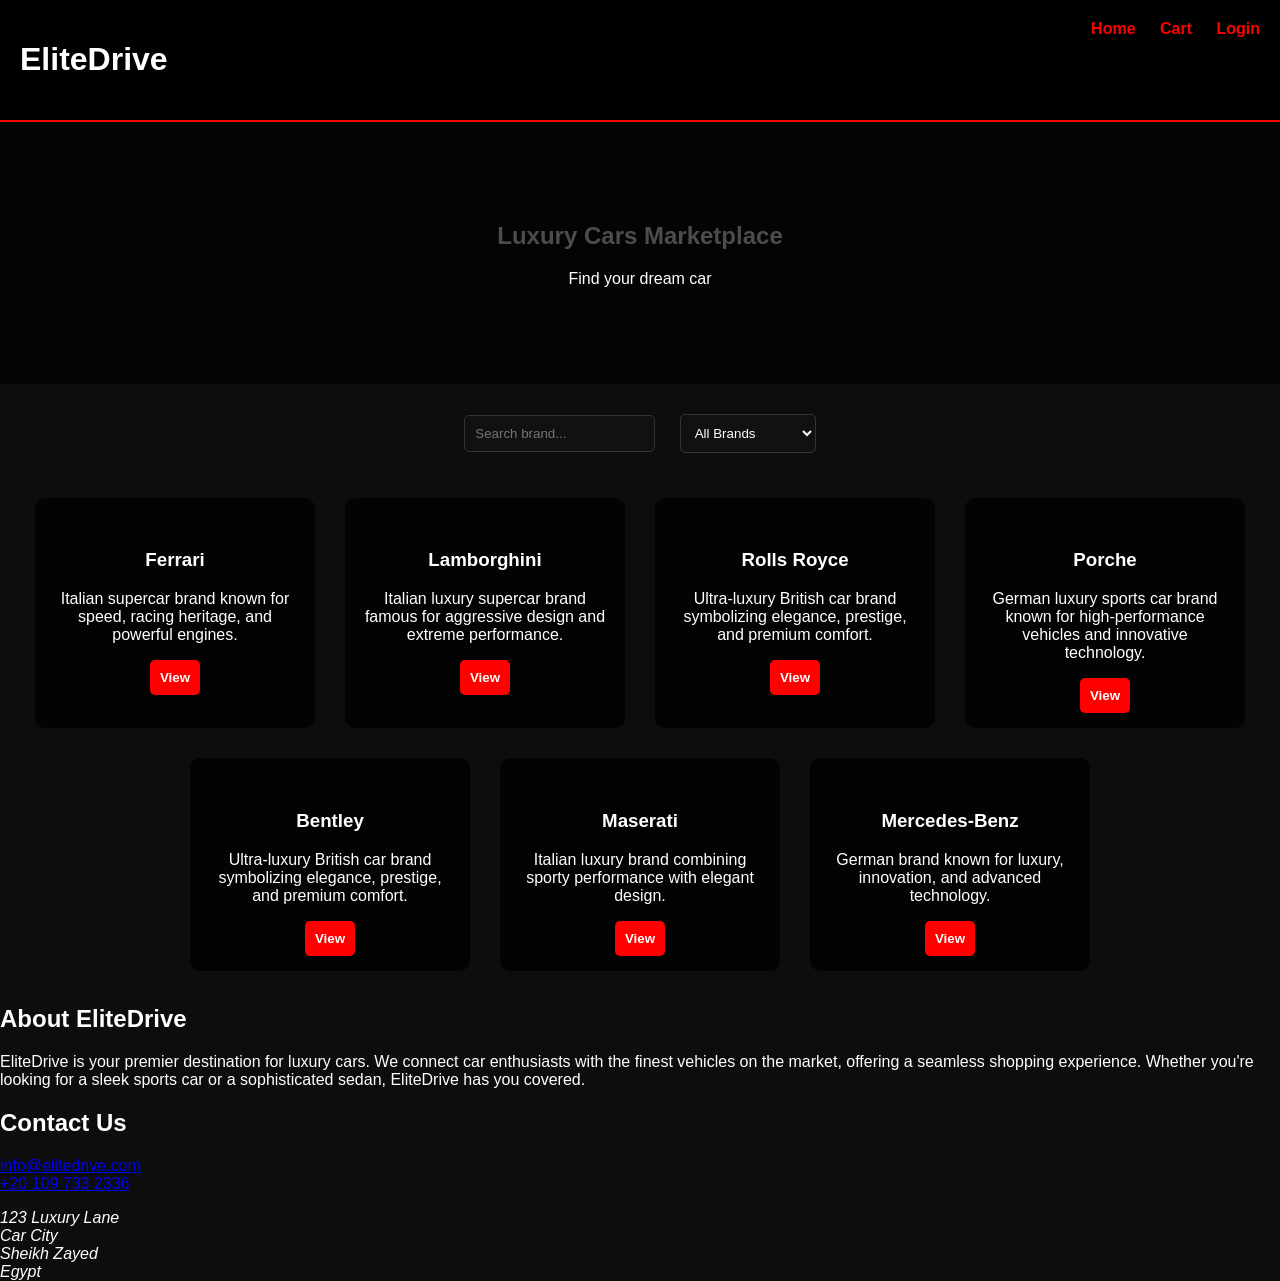
==== index.html @ 97736a83 "first version of EliteDrive" ====
<!DOCTYPE html>
<html lang="en">
<head>
    <meta charset="UTF-8">
    <title>EliteDrive</title>
    <link rel="stylesheet" href="style.css">
    
</head>
<body>

<header>
    <h1>EliteDrive</h1>
    <nav>
        <a href="home.html">Home</a>
       <a href="cart.html">Cart</a>
        <a href="login.html">Login</a>
    </nav>
</header>

<section class="hero">
    <h2>Luxury Cars Marketplace</h2>
    <p>Find your dream car</p>
</section>

<section class="filters">
    <input type="text" placeholder="Search brand...">
    <select>
        <option>All Brands</option>
        <option>Ferrari</option>
        <option>Lamborghini</option>
        <option>Rolls Royce</option>
        <option>Porche</option>
        <option>Bentley</option>
        <option>Maserati</option>
        <option>Mercedes-Benz</option>
    </select>
</section>

<section class="cars">

    <div class="car-card">
        <img src="https://images.unsplash.com/photo-1576020111856-ac48d70c5a04?q=80&w=387&auto=format&fit=crop&ixlib=rb-4.1.0&ixid=M3wxMjA3fDB8MHxwaG90by1wYWdlfHx8fGVufDB8fHx8fA%3D%3D"  alt="">
        <h3>Ferrari</h3>
        <p>Italian supercar brand known for speed, racing heritage, and powerful engines.</p>
        <button onclick="viewCar('ferrari.html')">View</button>
    </div>

    <div class="car-card">
        <img src="https://images.unsplash.com/photo-1619304290984-9345b8788868?q=80&w=387&auto=format&fit=crop&ixlib=rb-4.1.0&ixid=M3wxMjA3fDB8MHxwaG90by1wYWdlfHx8fGVufDB8fHx8fA%3D%3D" alt="">
        <h3>Lamborghini</h3>
        <p>Italian luxury supercar brand famous for aggressive design and extreme performance.</p>
        <button onclick="viewCar('lamborghini.html')">View</button>
    </div>

    <div class="car-card">
        <img src="https://images.unsplash.com/photo-1677552072881-e343a1a5cde3?w=500&auto=format&fit=crop&q=60&ixlib=rb-4.1.0&ixid=M3wxMjA3fDB8MHxzZWFyY2h8Nnx8cm9sbHMlMjByb3ljZSUyMGxvZ298ZW58MHx8MHx8fDA%3D" alt="">
        <h3>Rolls Royce </h3>
        <p>Ultra-luxury British car brand symbolizing elegance, prestige, and premium comfort.</p>
        <button onclick="viewCar()">View</button>
    </div>
     
     <div class="car-card">
        <img src="https://images.unsplash.com/photo-1668261833238-fdce0c265ab5?w=500&auto=format&fit=crop&q=60&ixlib=rb-4.1.0&ixid=M3wxMjA3fDB8MHxzZWFyY2h8NHx8cG9yY2hlJTIwbG9nb3xlbnwwfHwwfHx8MA%3D%3D" alt="">
        <h3>Porche</h3>
        <p>German luxury sports car brand known for high-performance vehicles and innovative technology.</p>
        <button onclick="viewCar()">View</button>
    </div>

    
    <div class="car-card">
        <img src="https://images.unsplash.com/photo-1647156460624-09e32880030b?w=500&auto=format&fit=crop&q=60&ixlib=rb-4.1.0&ixid=M3wxMjA3fDB8MHxzZWFyY2h8Nnx8QmVudGxleSUyMGxvZ298ZW58MHx8MHx8fDA%3D" alt="">
        <h3>Bentley</h3>
        <p>Ultra-luxury British car brand symbolizing elegance, prestige, and premium comfort.</p>
        <button onclick="viewCar()">View</button>
    </div>


  <div class="car-card">
        <img src="https://images.unsplash.com/photo-1575888786917-b44d13889747?w=500&auto=format&fit=crop&q=60&ixlib=rb-4.1.0&ixid=M3wxMjA3fDB8MHxzZWFyY2h8MjB8fE1hc2VyYXRpJTIwbG9nb3xlbnwwfHwwfHx8MA%3D%3D" alt="">
        <h3>Maserati</h3>
        <p>Italian luxury brand combining sporty performance with elegant design.</p>
        <button onclick="viewCar()">View</button>
    </div>

    
  <div class="car-card">
        <img src="https://images.unsplash.com/photo-1645355082045-c540c1b8fd1e?w=500&auto=format&fit=crop&q=60&ixlib=rb-4.1.0&ixid=M3wxMjA3fDB8MHxzZWFyY2h8OHx8TWVyY2VkZXMtQmVueiUyMGxvZ298ZW58MHx8MHx8fDA%3D" alt="">
        <h3>Mercedes-Benz</h3>
        <p>German brand known for luxury, innovation, and advanced technology.</p>
        <button onclick="viewCar()">View</button>
    </div>



</section>

<section>   
    <h2>About EliteDrive</h2>
    <p>EliteDrive is your premier destination for luxury cars. We connect car enthusiasts with the finest vehicles on the market, offering a seamless shopping experience. Whether you're looking for a sleek sports car or a sophisticated sedan, EliteDrive has you covered.</p>  
</section>

<section>
    <h2>Contact Us</h2>
   <p>
  <a href="mailto:info@elitedrive.com">info@elitedrive.com</a><br>
  <a href="tel:+201097332336">+20 109 733 2336</a>
</p>
    <address>
  123 Luxury Lane<br>
  Car City<br>
  Sheikh Zayed<br>
  Egypt
</address>
</section>

<script src="script.js"></script>
</body>
</html>
---- style.css ----
body {
    margin: 0;
    font-family: Arial;
    background: #0d0d0d;
    color: white;
}

/* HEADER */
header {
    display: flex;
    justify-content: space-between;
    padding: 20px;
    background: black;
    border-bottom: 2px solid red;
}

nav a {
    margin-left: 20px;
    color: red;
    text-decoration: none;
    font-weight: bold;
    transition: 0.3s;
}

nav a:hover {
    color: white;
}

/* HERO SECTION */
.hero {
    text-align: center;
    padding: 80px;
    background: url('https://images.unsplash.com/photo-1493238792000-8113da705763') no-repeat center;
    background-size: cover;
    position: relative;
}

.hero::before {
    content: "";
    position: absolute;
    top: 0;
    left: 0;
    width: 100%;
    height: 100%;
    background: rgba(0,0,0,0.7);
}

.hero h1, .hero p {
    position: relative;
    z-index: 1;
}

.hero h1 {
    color: red;
}

/* FILTERS */
.filters {
    padding: 20px;
    text-align: center;
    color: gray;
}

.filters input, 
.filters select {
    padding: 10px;
    margin: 10px;
    background: #111;
    border: 1px solid #333;
    color: white;
    border-radius: 5px;
}

.filters input:focus,
.filters select:focus {
    border-color: red;
    outline: none;
}

/* CAR GRID */
.cars {
    display: flex;
    justify-content: center;
    flex-wrap: wrap;
}

/* CAR CARD */
.car-card {
    background: rgba(0, 0, 0, 0.8);
    margin: 15px;
    padding: 15px;
    width: 250px;
    text-align: center;
    border-radius: 10px;
    transition: 0.3s;
}

.car-card:hover {
    transform: scale(1.05);
    box-shadow: 0 0 15px rgba(255, 0, 0, 0.4);
}

.car-card img {
    width: 100%;
    border-radius: 10px;
}

/* BUTTON */
button {
    padding: 10px;
    background: red;
    border: none;
    cursor: pointer;
    color: white;
    font-weight: bold;
    border-radius: 5px;
    transition: 0.3s;
}

button:hover {
    background: white;
    color: black;
}
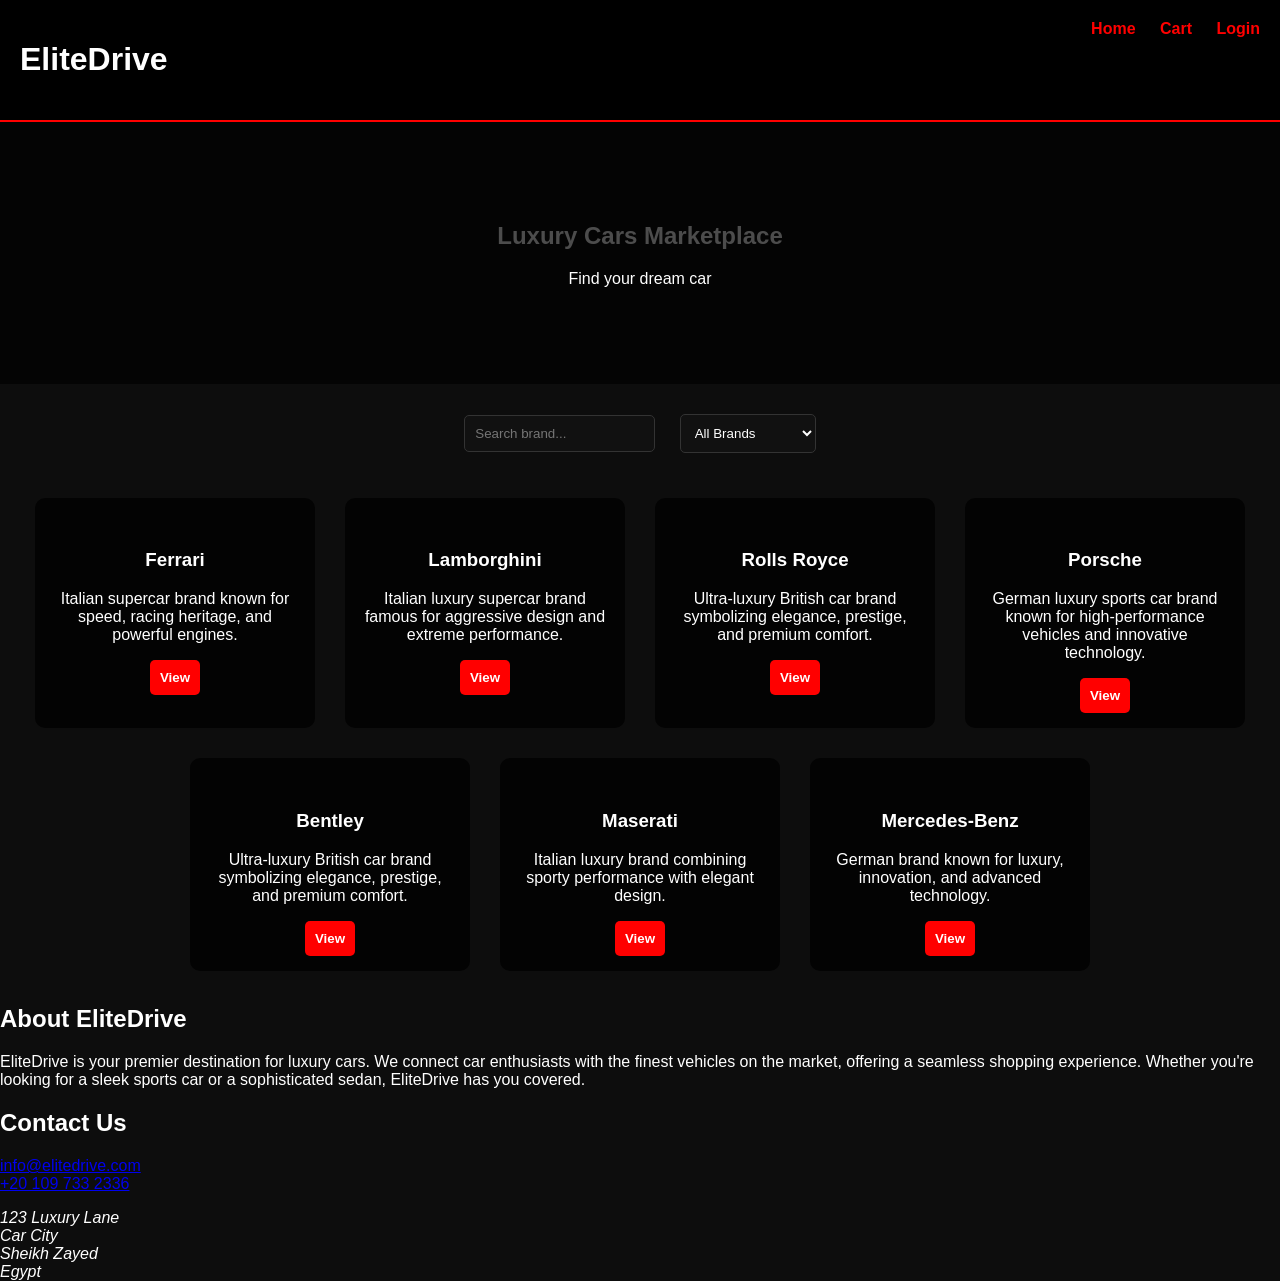
==== commit eea2e39e: "git push" ====
--- a/index.html
+++ b/index.html
@@ -24,16 +24,16 @@
 
 <section class="filters">
     <input type="text" placeholder="Search brand...">
-    <select>
-        <option>All Brands</option>
-        <option>Ferrari</option>
-        <option>Lamborghini</option>
-        <option>Rolls Royce</option>
-        <option>Porche</option>
-        <option>Bentley</option>
-        <option>Maserati</option>
-        <option>Mercedes-Benz</option>
-    </select>
+    <select onchange="goToBrand(this.value)">
+    <option value="">All Brands</option>
+    <option value="ferrari.html">Ferrari</option>
+    <option value="lamborghini.html">Lamborghini</option>
+    <option value="RollsRoyce.html">Rolls Royce</option>
+    <option value="Porsche.html">Porsche</option>
+    <option value="bentley.html">Bentley</option>
+    <option value="maserati.html">Maserati</option>
+    <option value="mercedes.html">Mercedes-Benz</option>
+</select>
 </section>
 
 <section class="cars">
@@ -56,14 +56,14 @@
         <img src="https://images.unsplash.com/photo-1677552072881-e343a1a5cde3?w=500&auto=format&fit=crop&q=60&ixlib=rb-4.1.0&ixid=M3wxMjA3fDB8MHxzZWFyY2h8Nnx8cm9sbHMlMjByb3ljZSUyMGxvZ298ZW58MHx8MHx8fDA%3D" alt="">
         <h3>Rolls Royce </h3>
         <p>Ultra-luxury British car brand symbolizing elegance, prestige, and premium comfort.</p>
-        <button onclick="viewCar()">View</button>
+        <button onclick="viewCar('RollsRoyce.html')">View</button>
     </div>
      
      <div class="car-card">
         <img src="https://images.unsplash.com/photo-1668261833238-fdce0c265ab5?w=500&auto=format&fit=crop&q=60&ixlib=rb-4.1.0&ixid=M3wxMjA3fDB8MHxzZWFyY2h8NHx8cG9yY2hlJTIwbG9nb3xlbnwwfHwwfHx8MA%3D%3D" alt="">
-        <h3>Porche</h3>
+        <h3>Porsche</h3>
         <p>German luxury sports car brand known for high-performance vehicles and innovative technology.</p>
-        <button onclick="viewCar()">View</button>
+        <button onclick="viewCar('Porsche.html')">View</button>
     </div>
 
     
@@ -114,5 +114,6 @@
 </section>
 
 <script src="script.js"></script>
+<script src="search.js"></script>
 </body>
 </html>
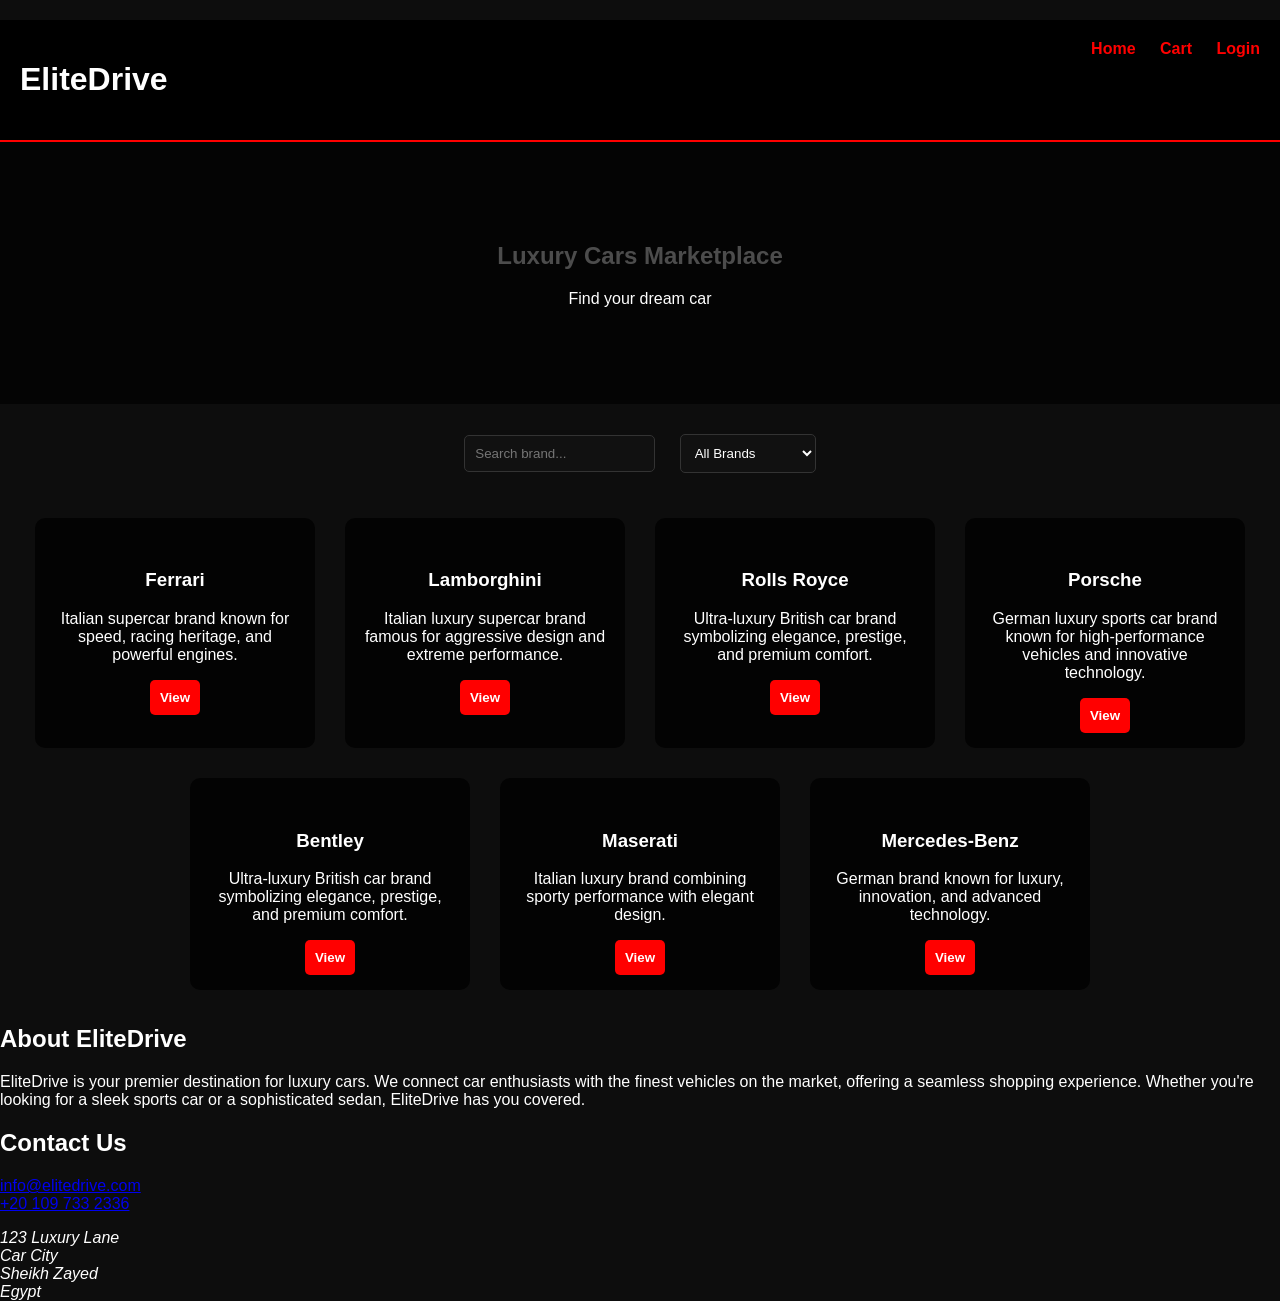
==== commit 448ab1ef: "git push" ====
--- a/index.html
+++ b/index.html
@@ -7,6 +7,9 @@
     
 </head>
 <body>
+<h2 id="welcome"></h2>
+
+
 
 <header>
     <h1>EliteDrive</h1>
@@ -115,5 +118,13 @@
 
 <script src="script.js"></script>
 <script src="search.js"></script>
+<script>
+    const email = localStorage.getItem("userEmail");
+
+    if (email) {
+        document.getElementById("welcome").innerText =
+            "Welcome " + email + " 👋";
+    }
+</script>
 </body>
 </html>
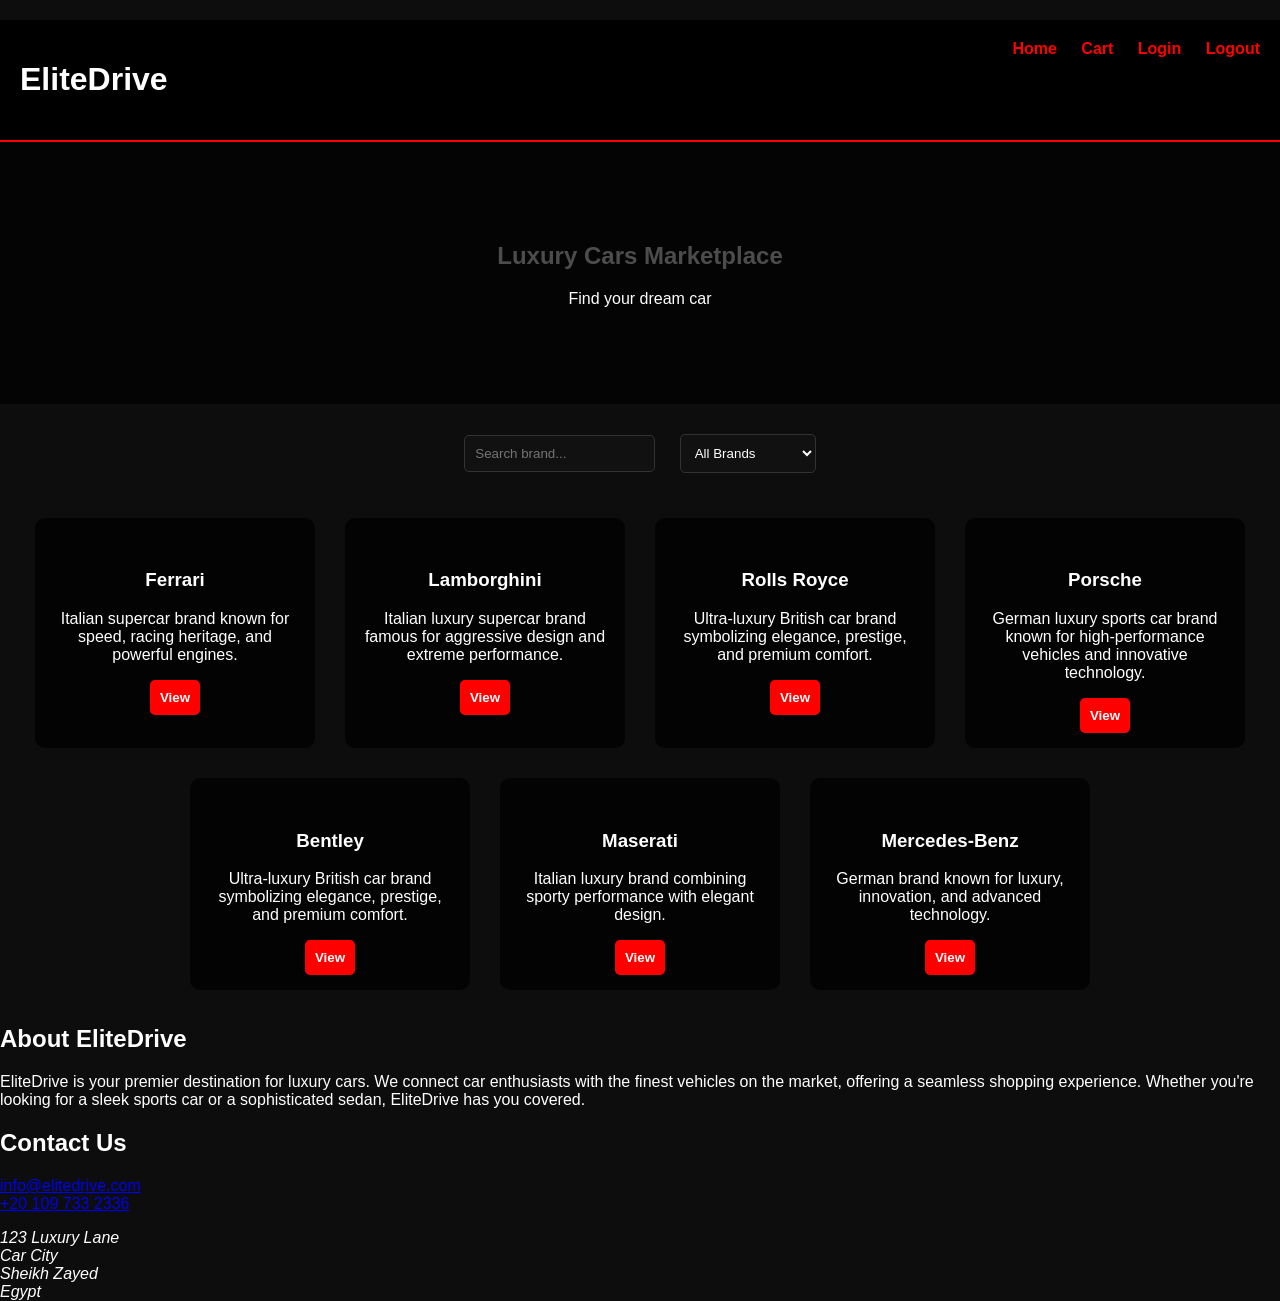
==== commit 9d36dc7f: "git push" ====
--- a/index.html
+++ b/index.html
@@ -15,8 +15,9 @@
     <h1>EliteDrive</h1>
     <nav>
         <a href="home.html">Home</a>
-       <a href="cart.html">Cart</a>
+       <a href="cart.php">Cart</a>
         <a href="login.html">Login</a>
+     <a href="logout.php">Logout</a>
     </nav>
 </header>
 
@@ -118,13 +119,5 @@
 
 <script src="script.js"></script>
 <script src="search.js"></script>
-<script>
-    const email = localStorage.getItem("userEmail");
 
-    if (email) {
-        document.getElementById("welcome").innerText =
-            "Welcome " + email + " 👋";
-    }
-</script>
-</body>
 </html>
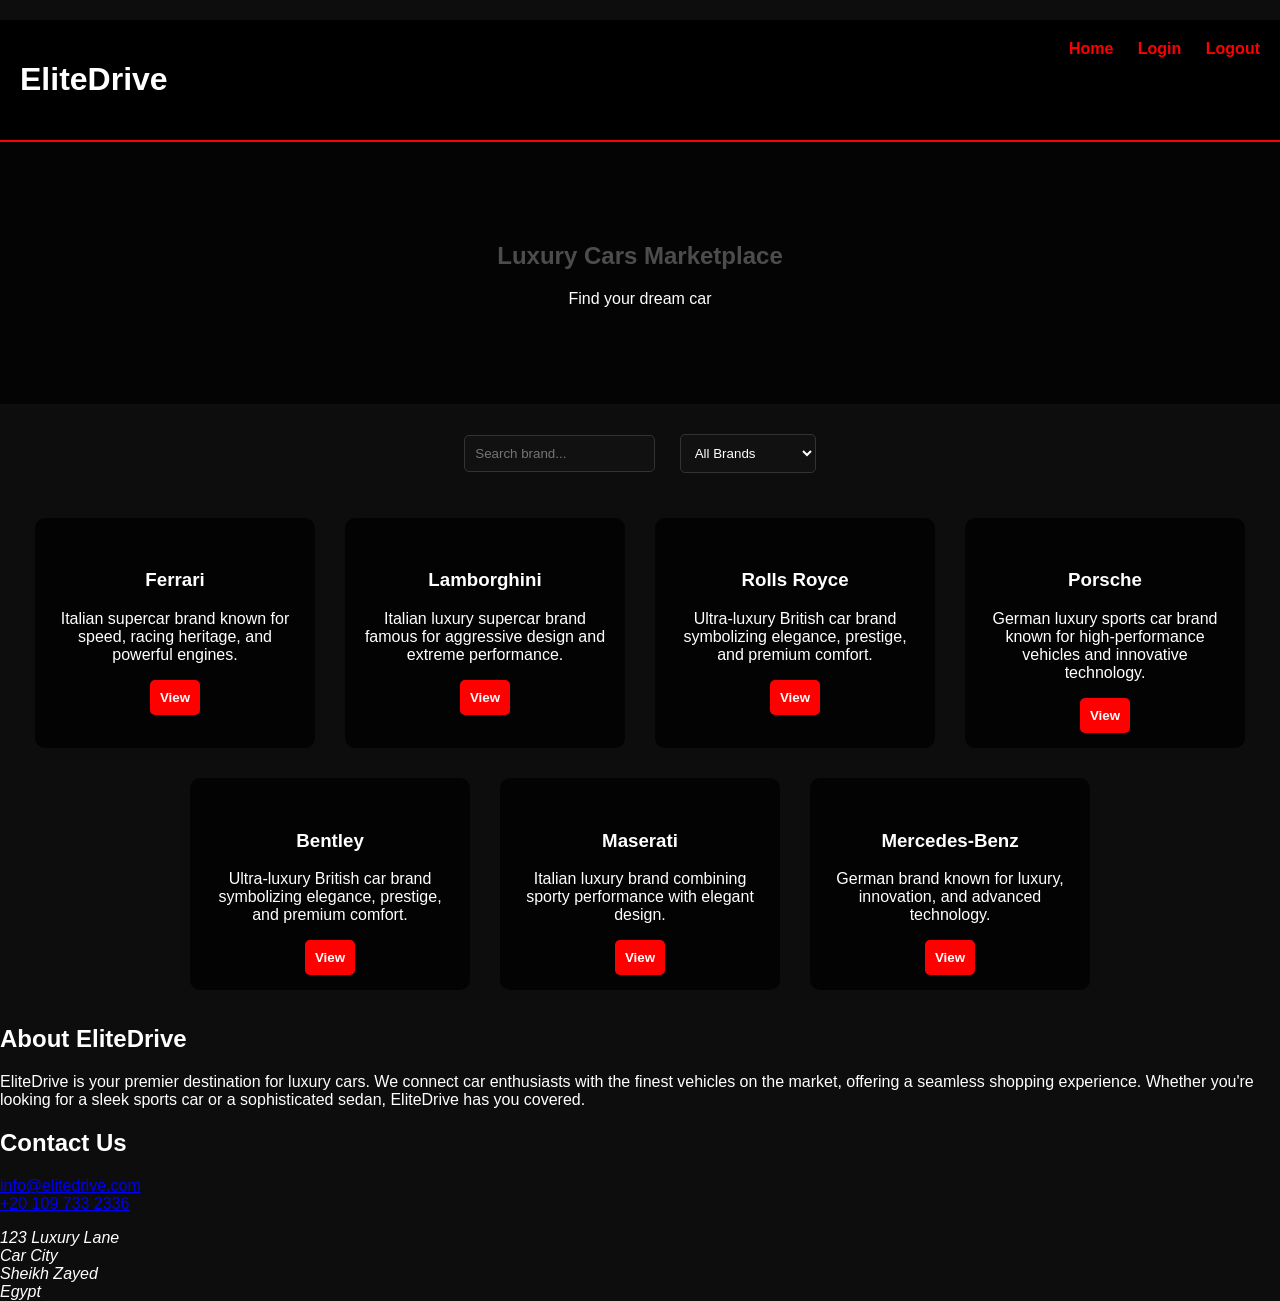
==== commit f0e3d9ff: "git push" ====
--- a/index.html
+++ b/index.html
@@ -15,7 +15,6 @@
     <h1>EliteDrive</h1>
     <nav>
         <a href="home.html">Home</a>
-       <a href="cart.php">Cart</a>
         <a href="login.html">Login</a>
      <a href="logout.php">Logout</a>
     </nav>
